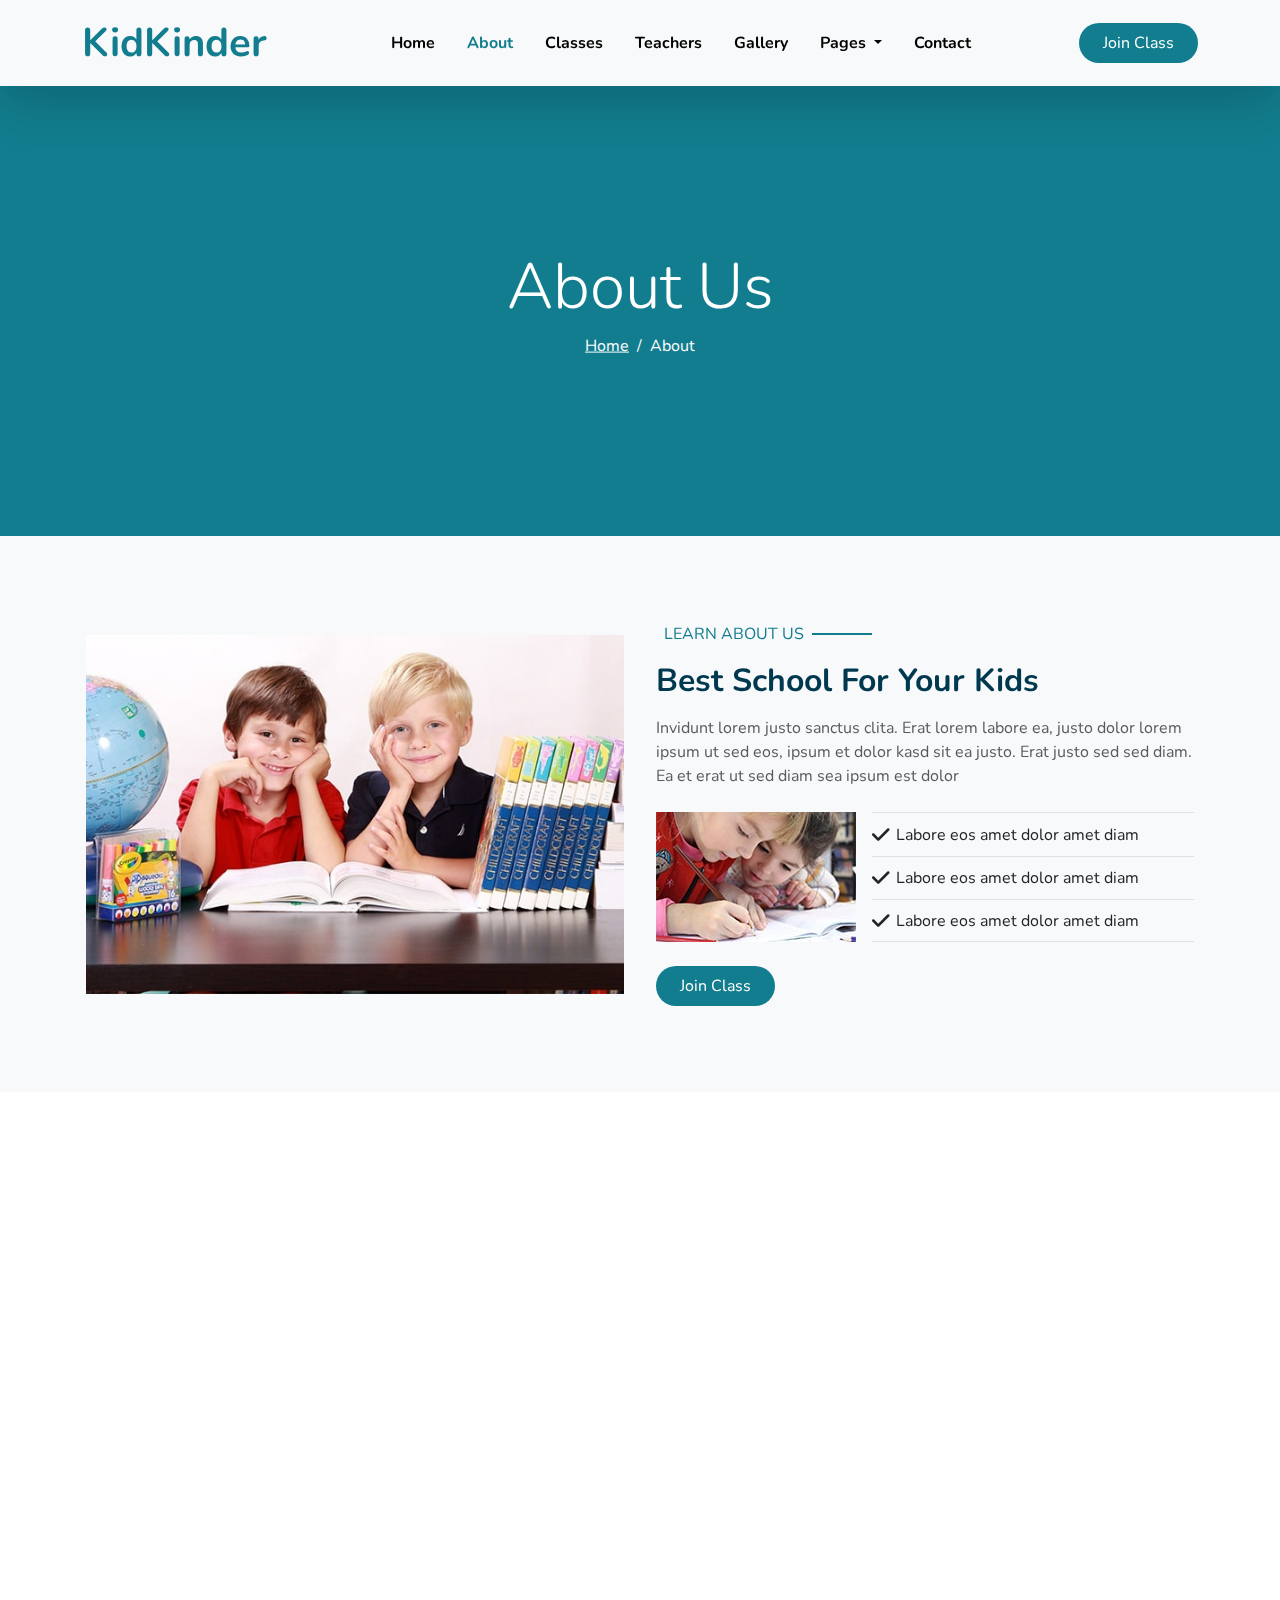
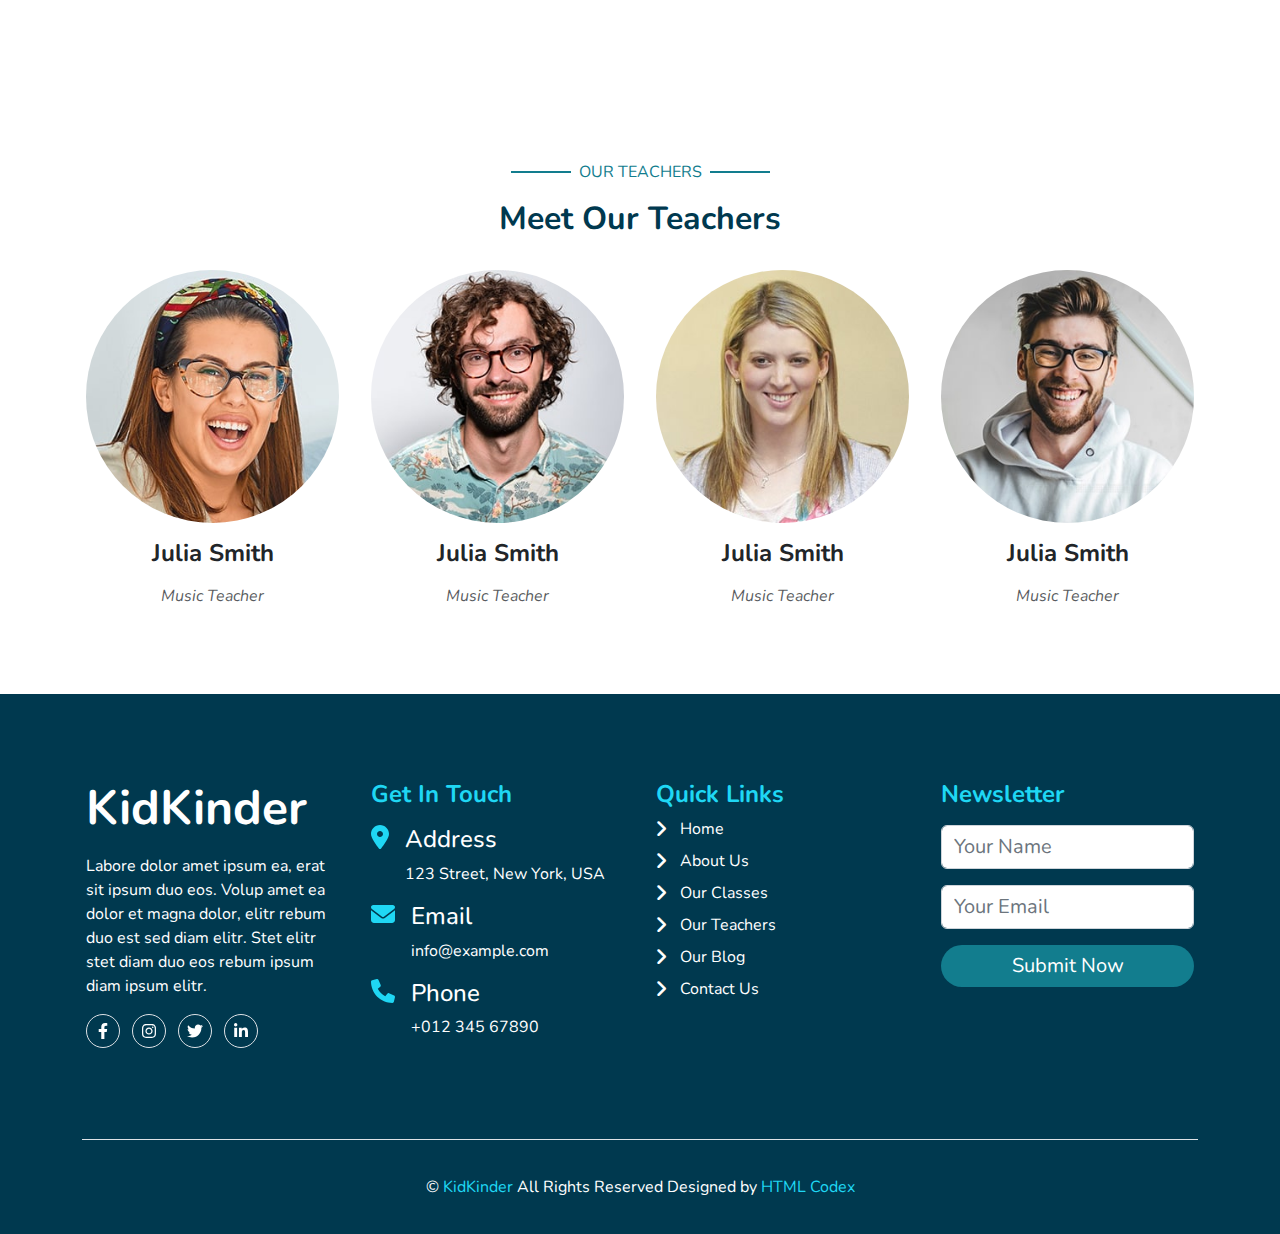
==== about.html @ 05a2fcfa "Initial commit" ====
<!DOCTYPE html>
<html lang="en">
  <head>
    <meta charset="UTF-8" />
    <meta http-equiv="X-UA-Compatible" content="IE=edge" />
    <meta name="viewport" content="width=device-width, initial-scale=1.0" />
    <meta name="description" content="kindergarten-website-template" />
    <link rel="shortcut icon" href="img/header.png" type="image/x-icon" />

    <!-- Google fonts -->
    <link rel="preconnect" href="https://fonts.googleapis.com" />
    <link rel="preconnect" href="https://fonts.gstatic.com" crossorigin />
    <link
      href="https://fonts.googleapis.com/css2?family=Nunito:ital,wght@0,200;0,300;0,400;0,500;0,600;0,700;1,200;1,300;1,400;1,500;1,600;1,700&display=swap"
      rel="stylesheet"
    />

    <!-- import css files -->
    <link rel="stylesheet" href="css/all.min.css" />
    <link rel="stylesheet" href="css/bootstrap.min.css" />
    <link rel="stylesheet" href="css/swiper-bundle.min.css" />
    <link rel="stylesheet" href="css/main.css" />
    <link href="https://unpkg.com/aos@2.3.1/dist/aos.css" rel="stylesheet" />
    <title>KidKinder - Kindergarten Website Template</title>
  </head>
  <body>
    <!-- Start navbar -->
    <nav class="navbar navbar-expand-lg bg-light shadow-lg sticky-top">
      <div class="container">
        <a class="navbar-brand fs-1 fw-bold" href="index.html">KidKinder</a>
        <button
          class="navbar-toggler shadow-none"
          type="button"
          data-bs-toggle="collapse"
          data-bs-target="#navbarSupportedContent"
          aria-controls="navbarSupportedContent"
          aria-expanded="false"
          aria-label="Toggle navigation"
        >
          <span class="navbar-toggler-icon"></span>
        </button>
        <div class="collapse navbar-collapse" id="navbarSupportedContent">
          <ul class="navbar-nav m-auto mb-2 mb-lg-0">
            <li class="nav-item">
              <a
                class="nav-link py-2 px-3 fw-bold text-black"
                aria-current="page"
                href="index.html"
                >Home</a
              >
            </li>
            <li class="nav-item">
              <a
                class="nav-link py-2 px-3 fw-bold text-black active"
                href="about.html"
                >About</a
              >
            </li>
            <li class="nav-item">
              <a
                class="nav-link py-2 px-3 fw-bold text-black"
                href="classes.html"
                >Classes</a
              >
            </li>
            <li class="nav-item">
              <a
                class="nav-link py-2 px-3 fw-bold text-black"
                href="teachers.html"
                >Teachers</a
              >
            </li>
            <li class="nav-item">
              <a
                class="nav-link py-2 px-3 fw-bold text-black"
                href="gallery.html"
                >Gallery</a
              >
            </li>
            <li class="nav-item dropdown">
              <a
                class="nav-link py-2 px-3 fw-bold text-black dropdown-toggle"
                href="#"
                id="navbarDropdown"
                role="button"
                data-bs-toggle="dropdown"
                aria-expanded="false"
              >
                Pages
              </a>
              <ul class="dropdown-menu" aria-labelledby="navbarDropdown">
                <li>
                  <a class="dropdown-item" href="plog_grid.html">Blog Grid</a>
                </li>
                <li>
                  <a class="dropdown-item" href="plog_details.html"
                    >Blog Detail</a
                  >
                </li>
              </ul>
            </li>
            <li class="nav-item">
              <a
                class="nav-link py-2 px-3 fw-bold text-black"
                href="contact.html"
                >Contact</a
              >
            </li>
          </ul>
          <a
            href="#"
            class="main-link mb-2 mb-lg-0 d-inline-block text-decoration-none text-white py-2 px-4 rounded-pill"
            >Join Class</a
          >
        </div>
      </div>
    </nav>
    <!-- End navbar -->

    <!-- Start Beradcrumb -->
    <nav aria-label="breadcrumb" class="breadcrumb-section position-relative">
      <div class="position-absolute top-50 start-50 translate-middle">
        <h2 class="text-center display-3 text-white">About Us</h2>
        <ol class="breadcrumb justify-content-center">
          <li class="breadcrumb-item">
            <a href="/" class="text-white">Home</a>
          </li>
          <li class="breadcrumb-item active text-white" aria-current="page">
            About
          </li>
        </ol>
      </div>
    </nav>
    <!-- End Beradcrumb -->

    <!-- Start About Us -->
    <div class="about-us bg-light">
      <div class="container">
        <div class="row row-cols-1 row-cols-lg-2">
          <div class="col p-3 d-flex align-items-center" data-aos="fade-right">
            <div class="item text-center">
              <img src="img/blog-2.jpg" class="img-fluid" alt="img" />
            </div>
          </div>

          <div class="col p-3" data-aos="fade-left">
            <div class="main-heading">
              <span class="text-uppercase position-relative d-inline-block px-2"
                >Learn About Us</span
              >
              <h2 class="fw-bold my-3">Best School For Your Kids</h2>
            </div>

            <div class="content">
              <p class="text-muted m-0 m-auto">
                Invidunt lorem justo sanctus clita. Erat lorem labore ea, justo
                dolor lorem ipsum ut sed eos, ipsum et dolor kasd sit ea justo.
                Erat justo sed sed diam. Ea et erat ut sed diam sea ipsum est
                dolor
              </p>
              <div class="d-flex my-4 gap-3 flex-column flex-md-row">
                <div class="flex-shrink-0">
                  <img src="img/about-2.jpg" alt="img" />
                </div>
                <div class="flex-grow-1">
                  <div
                    class="item py-2 pe-0 position-relative ps-4 d-flex align-items-center border-top justify-content-center justify-content-md-start"
                  >
                    Labore eos amet dolor amet diam
                  </div>
                  <div
                    class="item py-2 pe-0 position-relative ps-4 d-flex align-items-center border-top justify-content-center justify-content-md-start"
                  >
                    Labore eos amet dolor amet diam
                  </div>
                  <div
                    class="item py-2 pe-0 position-relative ps-4 d-flex align-items-center border-top justify-content-center justify-content-md-start"
                  >
                    Labore eos amet dolor amet diam
                  </div>
                </div>
              </div>
              <a
                href="#"
                class="main-link mb-2 mb-lg-0 d-inline-block text-decoration-none text-white py-2 px-4 rounded-pill"
                >Join Class</a
              >
            </div>
          </div>
        </div>
      </div>
    </div>
    <!-- End About Us -->

    <!-- Start Features -->
    <div class="features">
      <div class="container">
        <div class="row row-cols-1 row-cols-md-2 row-cols-lg-3">
          <div class="col p-3">
            <div
              class="item h-100 d-flex bg-light shadow p-4 rounded"
              data-aos="fade-down-right"
            >
              <div class="flex-shrink-0">
                <i class="fa-solid fa-address-card fa-2xl"></i>
              </div>
              <div class="flex-grow-1 ms-3">
                <h4>Play Ground</h4>
                <p class="lh-lg text-muted">
                  Kasd labore kasd et dolor est rebum dolor ut, clita dolor vero
                  lorem amet elitr vero...
                </p>
              </div>
            </div>
          </div>
          <div class="col p-3">
            <div
              class="item h-100 d-flex bg-light shadow p-4 rounded"
              data-aos="fade-down"
            >
              <div class="flex-shrink-0">
                <i class="fa-regular fa-calendar-check fa-2xl"></i>
              </div>
              <div class="flex-grow-1 ms-3">
                <h4>Music and Dance</h4>
                <p class="lh-lg text-muted">
                  Kasd labore kasd et dolor est rebum dolor ut, clita dolor vero
                  lorem amet elitr vero...
                </p>
              </div>
            </div>
          </div>
          <div class="col p-3">
            <div
              class="item h-100 d-flex bg-light shadow p-4 rounded"
              data-aos="fade-down-left"
            >
              <div class="flex-shrink-0">
                <i class="fa-brands fa-buffer fa-2xl"></i>
              </div>
              <div class="flex-grow-1 ms-3">
                <h4>Arts and Crafts</h4>
                <p class="lh-lg text-muted">
                  Kasd labore kasd et dolor est rebum dolor ut, clita dolor vero
                  lorem amet elitr vero...
                </p>
              </div>
            </div>
          </div>
          <div class="col p-3">
            <div
              class="item h-100 d-flex bg-light shadow p-4 rounded"
              data-aos="fade-up-right"
            >
              <div class="flex-shrink-0">
                <i class="fa-solid fa-austral-sign fa-2xl"></i>
              </div>
              <div class="flex-grow-1 ms-3">
                <h4>Safe Transportation</h4>
                <p class="lh-lg text-muted">
                  Kasd labore kasd et dolor est rebum dolor ut, clita dolor vero
                  lorem amet elitr vero...
                </p>
              </div>
            </div>
          </div>
          <div class="col p-3">
            <div
              class="item h-100 d-flex bg-light shadow p-4 rounded"
              data-aos="fade-up"
            >
              <div class="flex-shrink-0">
                <i class="fa-brands fa-apple fa-2xl"></i>
              </div>
              <div class="flex-grow-1 ms-3">
                <h4>Healthy food</h4>
                <p class="lh-lg text-muted">
                  Kasd labore kasd et dolor est rebum dolor ut, clita dolor vero
                  lorem amet elitr vero...
                </p>
              </div>
            </div>
          </div>
          <div class="col p-3">
            <div
              class="item h-100 d-flex bg-light shadow p-4 rounded"
              data-aos="fade-up-left"
            >
              <div class="flex-shrink-0">
                <i class="fa-brands fa-app-store-ios fa-2xl"></i>
              </div>
              <div class="flex-grow-1 ms-3">
                <h4>Educational Tour</h4>
                <p class="lh-lg text-muted">
                  Kasd labore kasd et dolor est rebum dolor ut, clita dolor vero
                  lorem amet elitr vero...
                </p>
              </div>
            </div>
          </div>
        </div>
      </div>
    </div>
    <!-- End Features -->

    <!-- Start Our teachres -->
    <div class="our-teachers">
      <div class="container">
        <div class="main-heading text-center">
          <span class="text-uppercase position-relative d-inline-block px-2"
            >Our Teachers</span
          >
          <h2 class="fw-bold my-3">Meet Our Teachers</h2>
        </div>
        <div class="row row-cols-1 row-cols-sm-2 row-cols-lg-4">
          <div class="col p-3">
            <div class="item text-center">
              <div class="image position-relative">
                <img
                  src="img/team-1.jpg"
                  class="img-fluid w-100 rounded-circle"
                  alt="img"
                />
                <div
                  class="overlay position-absolute top-0 start-0 w-100 h-100 rounded-circle d-flex justify-content-center align-items-center"
                >
                  <div>
                    <i
                      class="fa-brands fa-facebook-f text-white border p-2 m-1 rounded-circle"
                    ></i>
                    <i
                      class="fa-brands fa-linkedin-in text-white border p-2 m-1 rounded-circle"
                    ></i>
                    <i
                      class="fa-brands fa-twitter text-white border p-2 m-1 rounded-circle"
                    ></i>
                  </div>
                </div>
              </div>
              <div class="fw-bold my-3 h4">Julia Smith</div>
              <div class="fst-italic text-muted">Music Teacher</div>
            </div>
          </div>
          <div class="col p-3">
            <div class="item text-center">
              <div class="image position-relative">
                <img
                  src="img/team-2.jpg"
                  class="img-fluid w-100 rounded-circle"
                  alt="img"
                />
                <div
                  class="overlay position-absolute top-0 start-0 w-100 h-100 rounded-circle d-flex justify-content-center align-items-center"
                >
                  <div>
                    <i
                      class="fa-brands fa-facebook-f text-white border p-2 m-1 rounded-circle"
                    ></i>
                    <i
                      class="fa-brands fa-linkedin-in text-white border p-2 m-1 rounded-circle"
                    ></i>
                    <i
                      class="fa-brands fa-twitter text-white border p-2 m-1 rounded-circle"
                    ></i>
                  </div>
                </div>
              </div>
              <div class="fw-bold my-3 h4">Julia Smith</div>
              <div class="fst-italic text-muted">Music Teacher</div>
            </div>
          </div>
          <div class="col p-3">
            <div class="item text-center">
              <div class="image position-relative">
                <img
                  src="img/team-3.jpg"
                  class="img-fluid w-100 rounded-circle"
                  alt="img"
                />
                <div
                  class="overlay position-absolute top-0 start-0 w-100 h-100 rounded-circle d-flex justify-content-center align-items-center"
                >
                  <div>
                    <i
                      class="fa-brands fa-facebook-f text-white border p-2 m-1 rounded-circle"
                    ></i>
                    <i
                      class="fa-brands fa-linkedin-in text-white border p-2 m-1 rounded-circle"
                    ></i>
                    <i
                      class="fa-brands fa-twitter text-white border p-2 m-1 rounded-circle"
                    ></i>
                  </div>
                </div>
              </div>
              <div class="fw-bold my-3 h4">Julia Smith</div>
              <div class="fst-italic text-muted">Music Teacher</div>
            </div>
          </div>
          <div class="col p-3">
            <div class="item text-center">
              <div class="image position-relative">
                <img
                  src="img/team-4.jpg"
                  class="img-fluid w-100 rounded-circle"
                  alt="img"
                />
                <div
                  class="overlay position-absolute top-0 start-0 w-100 h-100 rounded-circle d-flex justify-content-center align-items-center"
                >
                  <div>
                    <i
                      class="fa-brands fa-facebook-f text-white border p-2 m-1 rounded-circle"
                    ></i>
                    <i
                      class="fa-brands fa-linkedin-in text-white border p-2 m-1 rounded-circle"
                    ></i>
                    <i
                      class="fa-brands fa-twitter text-white border p-2 m-1 rounded-circle"
                    ></i>
                  </div>
                </div>
              </div>
              <div class="fw-bold my-3 h4">Julia Smith</div>
              <div class="fst-italic text-muted">Music Teacher</div>
            </div>
          </div>
        </div>
      </div>
    </div>
    <!-- End Our teachres -->

    <!-- Start Footer -->
    <footer>
      <div class="container text-white">
        <div class="row row-cols-1 row-cols-md-2 row-cols-lg-4">
          <div class="col p-3">
            <div class="box">
              <a
                class="display-5 fw-bold text-decoration-none text-white"
                href="#"
                >KidKinder</a
              >
              <p class="my-3">
                Labore dolor amet ipsum ea, erat sit ipsum duo eos. Volup amet
                ea dolor et magna dolor, elitr rebum duo est sed diam elitr.
                Stet elitr stet diam duo eos rebum ipsum diam ipsum elitr.
              </p>
              <ul class="list-unstyled mb-0">
                <li class="list-inline-item">
                  <a href="#"
                    ><i
                      class="fa-brands fa-facebook-f text-white border rounded-circle p-2"
                    ></i
                  ></a>
                </li>
                <li class="list-inline-item">
                  <a href="#">
                    <i
                      class="fa-brands fa-instagram text-white border rounded-circle p-2"
                    ></i>
                  </a>
                </li>
                <li class="list-inline-item">
                  <a href="#">
                    <i
                      class="fa-brands fa-twitter text-white border rounded-circle p-2"
                    ></i>
                  </a>
                </li>
                <li class="list-inline-item">
                  <a href="#">
                    <i
                      class="fa-brands fa-linkedin-in text-white border rounded-circle p-2"
                    ></i>
                  </a>
                </li>
              </ul>
            </div>
          </div>
          <div class="col p-3">
            <div class="box">
              <div class="title fw-bold h4">Get In Touch</div>
              <div class="address d-flex mt-3">
                <div class="flex-shrink-0">
                  <i class="icon fa-solid fa-location-dot fa-xl"></i>
                </div>
                <div class="flex-grow-1 ms-3">
                  <div class="h4">Address</div>
                  <div>123 Street, New York, USA</div>
                </div>
              </div>
              <div class="email d-flex mt-3">
                <div class="flex-shrink-0">
                  <i class="icon fa-solid fa-envelope fa-xl"></i>
                </div>
                <div class="flex-grow-1 ms-3">
                  <div class="h4">Email</div>
                  <div>info@example.com</div>
                </div>
              </div>
              <div class="phone d-flex mt-3">
                <div class="flex-shrink-0">
                  <i class="icon fa-solid fa-phone fa-xl"></i>
                </div>
                <div class="flex-grow-1 ms-3">
                  <div class="h4">Phone</div>
                  <div>+012 345 67890</div>
                </div>
              </div>
            </div>
          </div>
          <div class="col p-3">
            <div class="box">
              <div class="title fw-bold h4">Quick Links</div>
              <div class="links">
                <a
                  href="index.html"
                  class="d-block text-decoration-none text-white mt-2 ps-4 position-relative"
                  >Home</a
                >
                <a
                  href="about.html"
                  class="d-block text-decoration-none text-white mt-2 ps-4 position-relative"
                  >About Us</a
                >
                <a
                  href="classes.html"
                  class="d-block text-decoration-none text-white mt-2 ps-4 position-relative"
                  >Our Classes</a
                >
                <a
                  href="teachers.html"
                  class="d-block text-decoration-none text-white mt-2 ps-4 position-relative"
                  >Our Teachers</a
                >
                <a
                  href="plog_grid.html"
                  class="d-block text-decoration-none text-white mt-2 ps-4 position-relative"
                  >Our Blog</a
                >
                <a
                  href="contact.html"
                  class="d-block text-decoration-none text-white mt-2 ps-4 position-relative"
                  >Contact Us</a
                >
              </div>
            </div>
          </div>
          <div class="col p-3">
            <div class="box">
              <div class="title fw-bold h4">Newsletter</div>
              <form action="">
                <input
                  type="text"
                  placeholder="Your Name"
                  class="form-control shadow-none fs-5 my-3"
                />
                <input
                  type="email"
                  placeholder="Your Email"
                  class="form-control shadow-none fs-5 my-3"
                />
                <input
                  type="submit"
                  value="Submit Now"
                  class="form-control shadow-none fs-5 my-3 rounded-pill border-0 text-white"
                />
              </form>
            </div>
          </div>
        </div>
        <div class="copy-right text-center border-top">
          &copy;
          <a href="#" class="text-decoration-none">
            <span>KidKinder</span>
          </a>
          All Rights Reserved Designed by
          <span> HTML Codex</span>
        </div>
      </div>
    </footer>
    <!-- End Footer -->

    <!-- import js files -->
    <script src="js/all.min.js"></script>
    <script src="js/bootstrap.bundle.min.js"></script>
    <script src="js/swiper-bundle.min.js"></script>
    <script src="https://unpkg.com/aos@2.3.1/dist/aos.js"></script>
    <script src="js/main.js"></script>
  </body>
</html>
---- css/main.css ----
.main-link{background-color:#127d8e;-webkit-transition:.5s;transition:.5s}.main-link:hover{background-color:#0097ae}.second-link{background-color:#00394f;-webkit-transition:.5s;transition:.5s}.second-link:hover{background-color:#001d29}.separator{padding-bottom:70px}.main-heading span{color:#127d8e}.main-heading span::after,.main-heading span::before{content:"";position:absolute;top:50%;width:60px;height:2px;background-color:#127d8e;-webkit-transform:translateY(-50%);transform:translateY(-50%)}.main-heading span::after{left:100%}.main-heading span::before{right:100%}.main-heading h2{color:#00394f}.modal .modal-body img{width:100%}.modal.fade .modal-dialog{-webkit-transform:scale(0);transform:scale(0)}.modal.show .modal-dialog{-webkit-transform:none;transform:none}body{font-family:"Nunito", sans-serif;overflow-x:hidden}@-webkit-keyframes show_item{0%{-webkit-transform:scale(0);transform:scale(0)}100%{-webkit-transform:none;transform:none}}@keyframes show_item{0%{-webkit-transform:scale(0);transform:scale(0)}100%{-webkit-transform:none;transform:none}}.navbar .navbar-brand{color:#127d8e}.navbar .collapse .navbar-nav .nav-link:hover,.navbar .collapse .navbar-nav .nav-link.active{color:#127d8e !important}.landing{padding-top:70px;padding-bottom:70px;background-color:#127d8e}.features{padding-top:70px;padding-bottom:70px}.features .item{cursor:pointer;-webkit-transition:.5s;transition:.5s}.features .item svg{color:#127d8e}.about-us{padding-top:70px;padding-bottom:70px}.about-us .main-heading span::before{display:none}.about-us .content .item{height:calc(100% / 3)}.about-us .content .item:last-of-type{border-bottom:1px solid #dee2e6}.about-us .content .item::before{font:var(--fa-font-solid);content:"";position:absolute;top:50%;left:0;-webkit-transform:translateY(-50%);transform:translateY(-50%);font-size:20px}.popular-classes{padding-top:70px;padding-bottom:70px}.popular-classes .class h2{color:#00394f}.popular-classes .class .list{width:80%;margin:auto}.popular-classes .class .list .item span{-ms-flex-preferred-size:50%;flex-basis:50%}.book-seat{padding-top:70px;padding-bottom:70px}.book-seat .heading span{color:#127d8e}.book-seat .heading span::after{content:"";position:absolute;top:50%;left:100%;width:60px;height:2px;margin-left:10px;background-color:#127d8e;-webkit-transform:translateY(-50%);transform:translateY(-50%)}.book-seat .heading h2{color:#00394f}.book-seat .content li::before{font:var(--fa-font-solid);content:"";position:absolute;top:50%;left:0;-webkit-transform:translateY(-50%);transform:translateY(-50%);font-size:20px;color:green}.book-seat form{background-color:#127d8e}.book-seat form h2{background-color:#00394f}.our-teachers{padding-top:70px;padding-bottom:70px}.our-teachers .item .image .overlay{opacity:0;-webkit-transition:.5s;transition:.5s;background:rgba(18,125,142,0.6)}.our-teachers .item .image .overlay svg{width:20px;height:20px;cursor:pointer;-webkit-transition:.5s;transition:.5s}.our-teachers .item .image .overlay svg:hover{background-color:#fff;color:#000 !important}.our-teachers .item:hover .overlay{opacity:1}.testimonial .swiper .swiper-slide p{text-indent:2rem}.testimonial .swiper .swiper-slide p::before{font:var(--fa-font-solid);content:"";position:absolute;top:50%;left:0;-webkit-transform:translateY(-50%);transform:translateY(-50%);font-size:20px;top:2rem;left:-10px;font-size:2rem;color:#127d8e}.testimonial .swiper .swiper-slide img{width:70px}.testimonial .swiper .swiper-slide .name{color:#00394f}.testimonial .swiper .swiper-pagination .swiper-pagination-bullet{width:20px;height:20px;text-align:center;line-height:20px;font-size:12px;color:#000;opacity:1;background:rgba(0,0,0,0.2)}.testimonial .swiper .swiper-pagination .swiper-pagination-bullet-active{color:#fff;background:#007aff}.articles{padding-top:70px;padding-bottom:70px}.articles .pagination .page-item.active a{background-color:#127d8e;border-color:#127d8e}footer{background-color:#00394f}footer .row{padding-top:70px;padding-bottom:70px}footer ul li svg{width:1rem !important;height:1rem !important;-webkit-transition:.5s;transition:.5s}footer ul li svg:hover{background-color:#1fd7f4}footer .title{color:#1fd7f4}footer .icon{color:#1fd7f4}footer .links a{-webkit-transition:.5s;transition:.5s}footer .links a:hover{color:#1fd7f4 !important;margin-left:10px}footer .links a::after{font:var(--fa-font-solid);content:"";position:absolute;top:50%;left:0;-webkit-transform:translateY(-50%);transform:translateY(-50%);font-size:20px}footer form input[type="submit"]{background-color:#127d8e;-webkit-transition:.5s;transition:.5s}footer form input[type="submit"]:hover{background-color:#1fd7f4}footer .copy-right{padding-top:35px;padding-bottom:35px}footer .copy-right span{color:#1fd7f4}.gallery{padding-top:70px;padding-bottom:70px}.gallery .btn-group .btn{border-color:#127d8e;color:#127d8e}.gallery .btn-group .btn:hover{background-color:#127d8e;color:#fff}.gallery .btn-group input:checked+.btn{background-color:#127d8e;color:#fff}.gallery .item .overlay{width:70%;height:70%;background-color:#127d8e;cursor:pointer;opacity:0;-webkit-transition:.5s;transition:.5s}.gallery .item:hover .overlay{opacity:0.8}.gallery .item.hide{display:none}.gallery .item.show{display:block;-webkit-animation:show_item 1s;animation:show_item 1s}.contact-us{padding-top:70px;padding-bottom:70px}.contact-us textarea{height:200px}.contact-us svg{background-color:#127d8e;width:20px;height:20px}.breadcrumb-section{background-color:#127d8e;height:50vh}.breadcrumb-section .breadcrumb-item::before{color:#fff}

/*# sourceMappingURL=main.css.map */
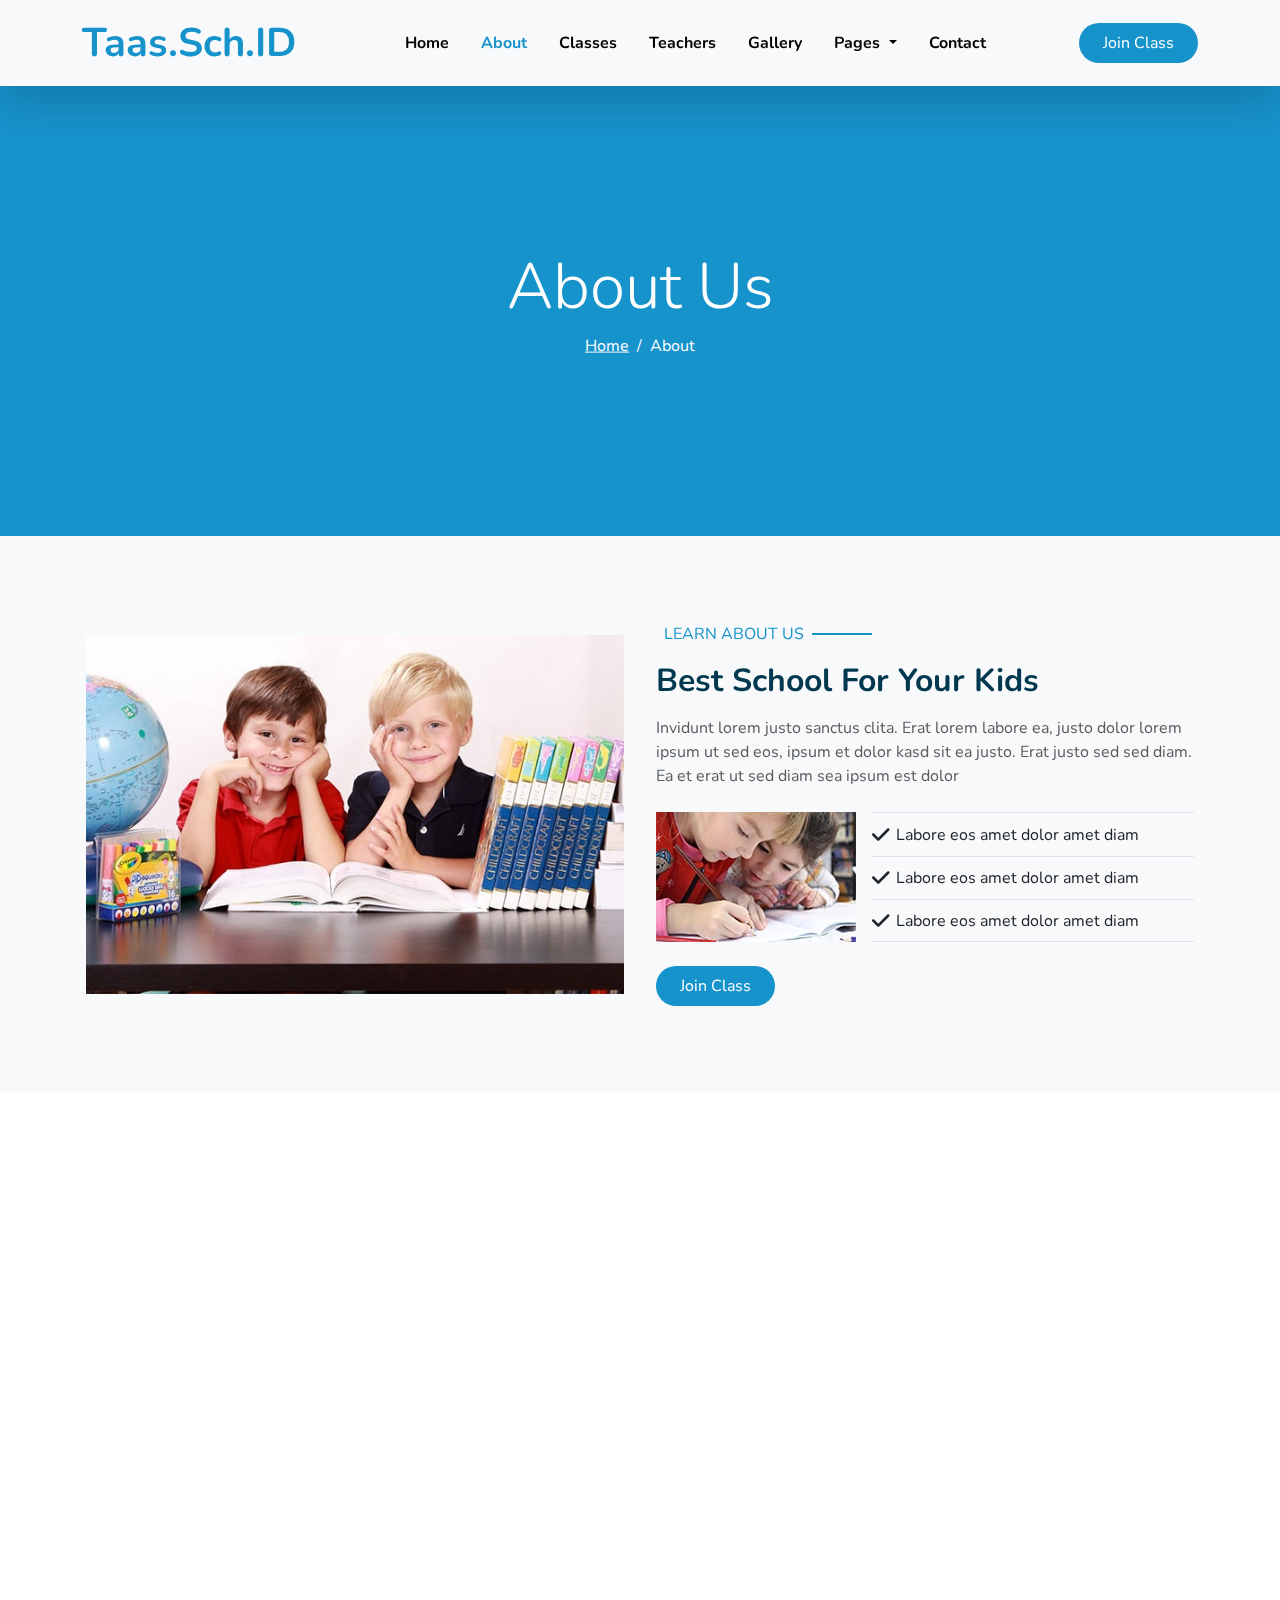
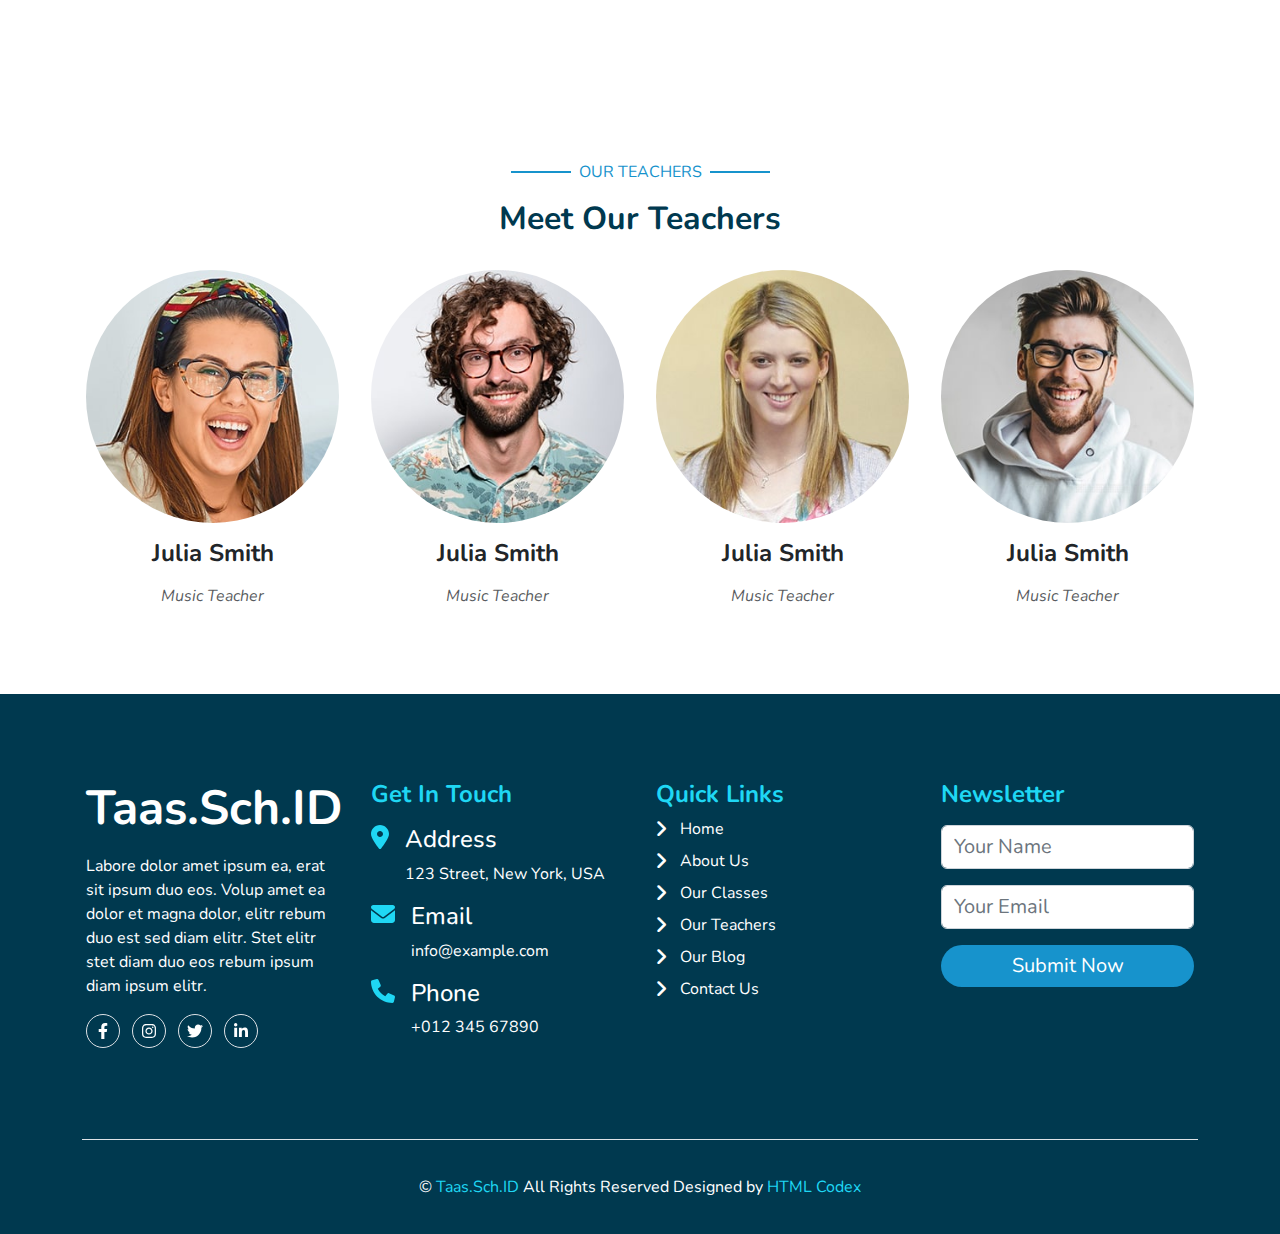
==== commit b21c1fbf: "git push kidkinder" ====
--- a/about.html
+++ b/about.html
@@ -21,13 +21,13 @@
     <link rel="stylesheet" href="css/swiper-bundle.min.css" />
     <link rel="stylesheet" href="css/main.css" />
     <link href="https://unpkg.com/aos@2.3.1/dist/aos.css" rel="stylesheet" />
-    <title>KidKinder - Kindergarten Website Template</title>
+    <title>Taas.Sch.ID - Kindergarten Website Template</title>
   </head>
   <body>
     <!-- Start navbar -->
     <nav class="navbar navbar-expand-lg bg-light shadow-lg sticky-top">
       <div class="container">
-        <a class="navbar-brand fs-1 fw-bold" href="index.html">KidKinder</a>
+        <a class="navbar-brand fs-1 fw-bold" href="index.html">Taas.Sch.ID</a>
         <button
           class="navbar-toggler shadow-none"
           type="button"
@@ -439,7 +439,7 @@
               <a
                 class="display-5 fw-bold text-decoration-none text-white"
                 href="#"
-                >KidKinder</a
+                >Taas.Sch.ID</a
               >
               <p class="my-3">
                 Labore dolor amet ipsum ea, erat sit ipsum duo eos. Volup amet
@@ -573,7 +573,7 @@
         <div class="copy-right text-center border-top">
           &copy;
           <a href="#" class="text-decoration-none">
-            <span>KidKinder</span>
+            <span>Taas.Sch.ID</span>
           </a>
           All Rights Reserved Designed by
           <span> HTML Codex</span>
--- a/css/main.css
+++ b/css/main.css
@@ -1,3 +1,3 @@
-.main-link{background-color:#127d8e;-webkit-transition:.5s;transition:.5s}.main-link:hover{background-color:#0097ae}.second-link{background-color:#00394f;-webkit-transition:.5s;transition:.5s}.second-link:hover{background-color:#001d29}.separator{padding-bottom:70px}.main-heading span{color:#127d8e}.main-heading span::after,.main-heading span::before{content:"";position:absolute;top:50%;width:60px;height:2px;background-color:#127d8e;-webkit-transform:translateY(-50%);transform:translateY(-50%)}.main-heading span::after{left:100%}.main-heading span::before{right:100%}.main-heading h2{color:#00394f}.modal .modal-body img{width:100%}.modal.fade .modal-dialog{-webkit-transform:scale(0);transform:scale(0)}.modal.show .modal-dialog{-webkit-transform:none;transform:none}body{font-family:"Nunito", sans-serif;overflow-x:hidden}@-webkit-keyframes show_item{0%{-webkit-transform:scale(0);transform:scale(0)}100%{-webkit-transform:none;transform:none}}@keyframes show_item{0%{-webkit-transform:scale(0);transform:scale(0)}100%{-webkit-transform:none;transform:none}}.navbar .navbar-brand{color:#127d8e}.navbar .collapse .navbar-nav .nav-link:hover,.navbar .collapse .navbar-nav .nav-link.active{color:#127d8e !important}.landing{padding-top:70px;padding-bottom:70px;background-color:#127d8e}.features{padding-top:70px;padding-bottom:70px}.features .item{cursor:pointer;-webkit-transition:.5s;transition:.5s}.features .item svg{color:#127d8e}.about-us{padding-top:70px;padding-bottom:70px}.about-us .main-heading span::before{display:none}.about-us .content .item{height:calc(100% / 3)}.about-us .content .item:last-of-type{border-bottom:1px solid #dee2e6}.about-us .content .item::before{font:var(--fa-font-solid);content:"";position:absolute;top:50%;left:0;-webkit-transform:translateY(-50%);transform:translateY(-50%);font-size:20px}.popular-classes{padding-top:70px;padding-bottom:70px}.popular-classes .class h2{color:#00394f}.popular-classes .class .list{width:80%;margin:auto}.popular-classes .class .list .item span{-ms-flex-preferred-size:50%;flex-basis:50%}.book-seat{padding-top:70px;padding-bottom:70px}.book-seat .heading span{color:#127d8e}.book-seat .heading span::after{content:"";position:absolute;top:50%;left:100%;width:60px;height:2px;margin-left:10px;background-color:#127d8e;-webkit-transform:translateY(-50%);transform:translateY(-50%)}.book-seat .heading h2{color:#00394f}.book-seat .content li::before{font:var(--fa-font-solid);content:"";position:absolute;top:50%;left:0;-webkit-transform:translateY(-50%);transform:translateY(-50%);font-size:20px;color:green}.book-seat form{background-color:#127d8e}.book-seat form h2{background-color:#00394f}.our-teachers{padding-top:70px;padding-bottom:70px}.our-teachers .item .image .overlay{opacity:0;-webkit-transition:.5s;transition:.5s;background:rgba(18,125,142,0.6)}.our-teachers .item .image .overlay svg{width:20px;height:20px;cursor:pointer;-webkit-transition:.5s;transition:.5s}.our-teachers .item .image .overlay svg:hover{background-color:#fff;color:#000 !important}.our-teachers .item:hover .overlay{opacity:1}.testimonial .swiper .swiper-slide p{text-indent:2rem}.testimonial .swiper .swiper-slide p::before{font:var(--fa-font-solid);content:"";position:absolute;top:50%;left:0;-webkit-transform:translateY(-50%);transform:translateY(-50%);font-size:20px;top:2rem;left:-10px;font-size:2rem;color:#127d8e}.testimonial .swiper .swiper-slide img{width:70px}.testimonial .swiper .swiper-slide .name{color:#00394f}.testimonial .swiper .swiper-pagination .swiper-pagination-bullet{width:20px;height:20px;text-align:center;line-height:20px;font-size:12px;color:#000;opacity:1;background:rgba(0,0,0,0.2)}.testimonial .swiper .swiper-pagination .swiper-pagination-bullet-active{color:#fff;background:#007aff}.articles{padding-top:70px;padding-bottom:70px}.articles .pagination .page-item.active a{background-color:#127d8e;border-color:#127d8e}footer{background-color:#00394f}footer .row{padding-top:70px;padding-bottom:70px}footer ul li svg{width:1rem !important;height:1rem !important;-webkit-transition:.5s;transition:.5s}footer ul li svg:hover{background-color:#1fd7f4}footer .title{color:#1fd7f4}footer .icon{color:#1fd7f4}footer .links a{-webkit-transition:.5s;transition:.5s}footer .links a:hover{color:#1fd7f4 !important;margin-left:10px}footer .links a::after{font:var(--fa-font-solid);content:"";position:absolute;top:50%;left:0;-webkit-transform:translateY(-50%);transform:translateY(-50%);font-size:20px}footer form input[type="submit"]{background-color:#127d8e;-webkit-transition:.5s;transition:.5s}footer form input[type="submit"]:hover{background-color:#1fd7f4}footer .copy-right{padding-top:35px;padding-bottom:35px}footer .copy-right span{color:#1fd7f4}.gallery{padding-top:70px;padding-bottom:70px}.gallery .btn-group .btn{border-color:#127d8e;color:#127d8e}.gallery .btn-group .btn:hover{background-color:#127d8e;color:#fff}.gallery .btn-group input:checked+.btn{background-color:#127d8e;color:#fff}.gallery .item .overlay{width:70%;height:70%;background-color:#127d8e;cursor:pointer;opacity:0;-webkit-transition:.5s;transition:.5s}.gallery .item:hover .overlay{opacity:0.8}.gallery .item.hide{display:none}.gallery .item.show{display:block;-webkit-animation:show_item 1s;animation:show_item 1s}.contact-us{padding-top:70px;padding-bottom:70px}.contact-us textarea{height:200px}.contact-us svg{background-color:#127d8e;width:20px;height:20px}.breadcrumb-section{background-color:#127d8e;height:50vh}.breadcrumb-section .breadcrumb-item::before{color:#fff}
+.main-link{background-color:#1793cc;-webkit-transition:.5s;transition:.5s}.main-link:hover{background-color:#0097ae}.second-link{background-color:#00394f;-webkit-transition:.5s;transition:.5s}.second-link:hover{background-color:#001d29}.separator{padding-bottom:70px}.main-heading span{color:#1793cc}.main-heading span::after,.main-heading span::before{content:"";position:absolute;top:50%;width:60px;height:2px;background-color:#1793cc;-webkit-transform:translateY(-50%);transform:translateY(-50%)}.main-heading span::after{left:100%}.main-heading span::before{right:100%}.main-heading h2{color:#00394f}.modal .modal-body img{width:100%}.modal.fade .modal-dialog{-webkit-transform:scale(0);transform:scale(0)}.modal.show .modal-dialog{-webkit-transform:none;transform:none}body{font-family:"Nunito", sans-serif;overflow-x:hidden}@-webkit-keyframes show_item{0%{-webkit-transform:scale(0);transform:scale(0)}100%{-webkit-transform:none;transform:none}}@keyframes show_item{0%{-webkit-transform:scale(0);transform:scale(0)}100%{-webkit-transform:none;transform:none}}.navbar .navbar-brand{color:#1793cc}.navbar .collapse .navbar-nav .nav-link:hover,.navbar .collapse .navbar-nav .nav-link.active{color:#1793cc !important}.landing{padding-top:70px;padding-bottom:70px;background-color:#1793cc}.features{padding-top:70px;padding-bottom:70px}.features .item{cursor:pointer;-webkit-transition:.5s;transition:.5s}.features .item svg{color:#1793cc}.about-us{padding-top:70px;padding-bottom:70px}.about-us .main-heading span::before{display:none}.about-us .content .item{height:calc(100% / 3)}.about-us .content .item:last-of-type{border-bottom:1px solid #dee2e6}.about-us .content .item::before{font:var(--fa-font-solid);content:"";position:absolute;top:50%;left:0;-webkit-transform:translateY(-50%);transform:translateY(-50%);font-size:20px}.popular-classes{padding-top:70px;padding-bottom:70px}.popular-classes .class h2{color:#00394f}.popular-classes .class .list{width:80%;margin:auto}.popular-classes .class .list .item span{-ms-flex-preferred-size:50%;flex-basis:50%}.book-seat{padding-top:70px;padding-bottom:70px}.book-seat .heading span{color:#1793cc}.book-seat .heading span::after{content:"";position:absolute;top:50%;left:100%;width:60px;height:2px;margin-left:10px;background-color:#1793cc;-webkit-transform:translateY(-50%);transform:translateY(-50%)}.book-seat .heading h2{color:#00394f}.book-seat .content li::before{font:var(--fa-font-solid);content:"";position:absolute;top:50%;left:0;-webkit-transform:translateY(-50%);transform:translateY(-50%);font-size:20px;color:green}.book-seat form{background-color:#1793cc}.book-seat form h2{background-color:#00394f}.our-teachers{padding-top:70px;padding-bottom:70px}.our-teachers .item .image .overlay{opacity:0;-webkit-transition:.5s;transition:.5s;background:rgba(18,125,142,0.6)}.our-teachers .item .image .overlay svg{width:20px;height:20px;cursor:pointer;-webkit-transition:.5s;transition:.5s}.our-teachers .item .image .overlay svg:hover{background-color:#fff;color:#000 !important}.our-teachers .item:hover .overlay{opacity:1}.testimonial .swiper .swiper-slide p{text-indent:2rem}.testimonial .swiper .swiper-slide p::before{font:var(--fa-font-solid);content:"";position:absolute;top:50%;left:0;-webkit-transform:translateY(-50%);transform:translateY(-50%);font-size:20px;top:2rem;left:-10px;font-size:2rem;color:#1793cc}.testimonial .swiper .swiper-slide img{width:70px}.testimonial .swiper .swiper-slide .name{color:#00394f}.testimonial .swiper .swiper-pagination .swiper-pagination-bullet{width:20px;height:20px;text-align:center;line-height:20px;font-size:12px;color:#000;opacity:1;background:rgba(0,0,0,0.2)}.testimonial .swiper .swiper-pagination .swiper-pagination-bullet-active{color:#fff;background:#007aff}.articles{padding-top:70px;padding-bottom:70px}.articles .pagination .page-item.active a{background-color:#1793cc;border-color:#1793cc}footer{background-color:#00394f}footer .row{padding-top:70px;padding-bottom:70px}footer ul li svg{width:1rem !important;height:1rem !important;-webkit-transition:.5s;transition:.5s}footer ul li svg:hover{background-color:#1fd7f4}footer .title{color:#1fd7f4}footer .icon{color:#1fd7f4}footer .links a{-webkit-transition:.5s;transition:.5s}footer .links a:hover{color:#1fd7f4 !important;margin-left:10px}footer .links a::after{font:var(--fa-font-solid);content:"";position:absolute;top:50%;left:0;-webkit-transform:translateY(-50%);transform:translateY(-50%);font-size:20px}footer form input[type="submit"]{background-color:#1793cc;-webkit-transition:.5s;transition:.5s}footer form input[type="submit"]:hover{background-color:#1fd7f4}footer .copy-right{padding-top:35px;padding-bottom:35px}footer .copy-right span{color:#1fd7f4}.gallery{padding-top:70px;padding-bottom:70px}.gallery .btn-group .btn{border-color:#1793cc;color:#1793cc}.gallery .btn-group .btn:hover{background-color:#1793cc;color:#fff}.gallery .btn-group input:checked+.btn{background-color:#1793cc;color:#fff}.gallery .item .overlay{width:70%;height:70%;background-color:#1793cc;cursor:pointer;opacity:0;-webkit-transition:.5s;transition:.5s}.gallery .item:hover .overlay{opacity:0.8}.gallery .item.hide{display:none}.gallery .item.show{display:block;-webkit-animation:show_item 1s;animation:show_item 1s}.contact-us{padding-top:70px;padding-bottom:70px}.contact-us textarea{height:200px}.contact-us svg{background-color:#1793cc;width:20px;height:20px}.breadcrumb-section{background-color:#1793cc;height:50vh}.breadcrumb-section .breadcrumb-item::before{color:#fff}
 
 /*# sourceMappingURL=main.css.map */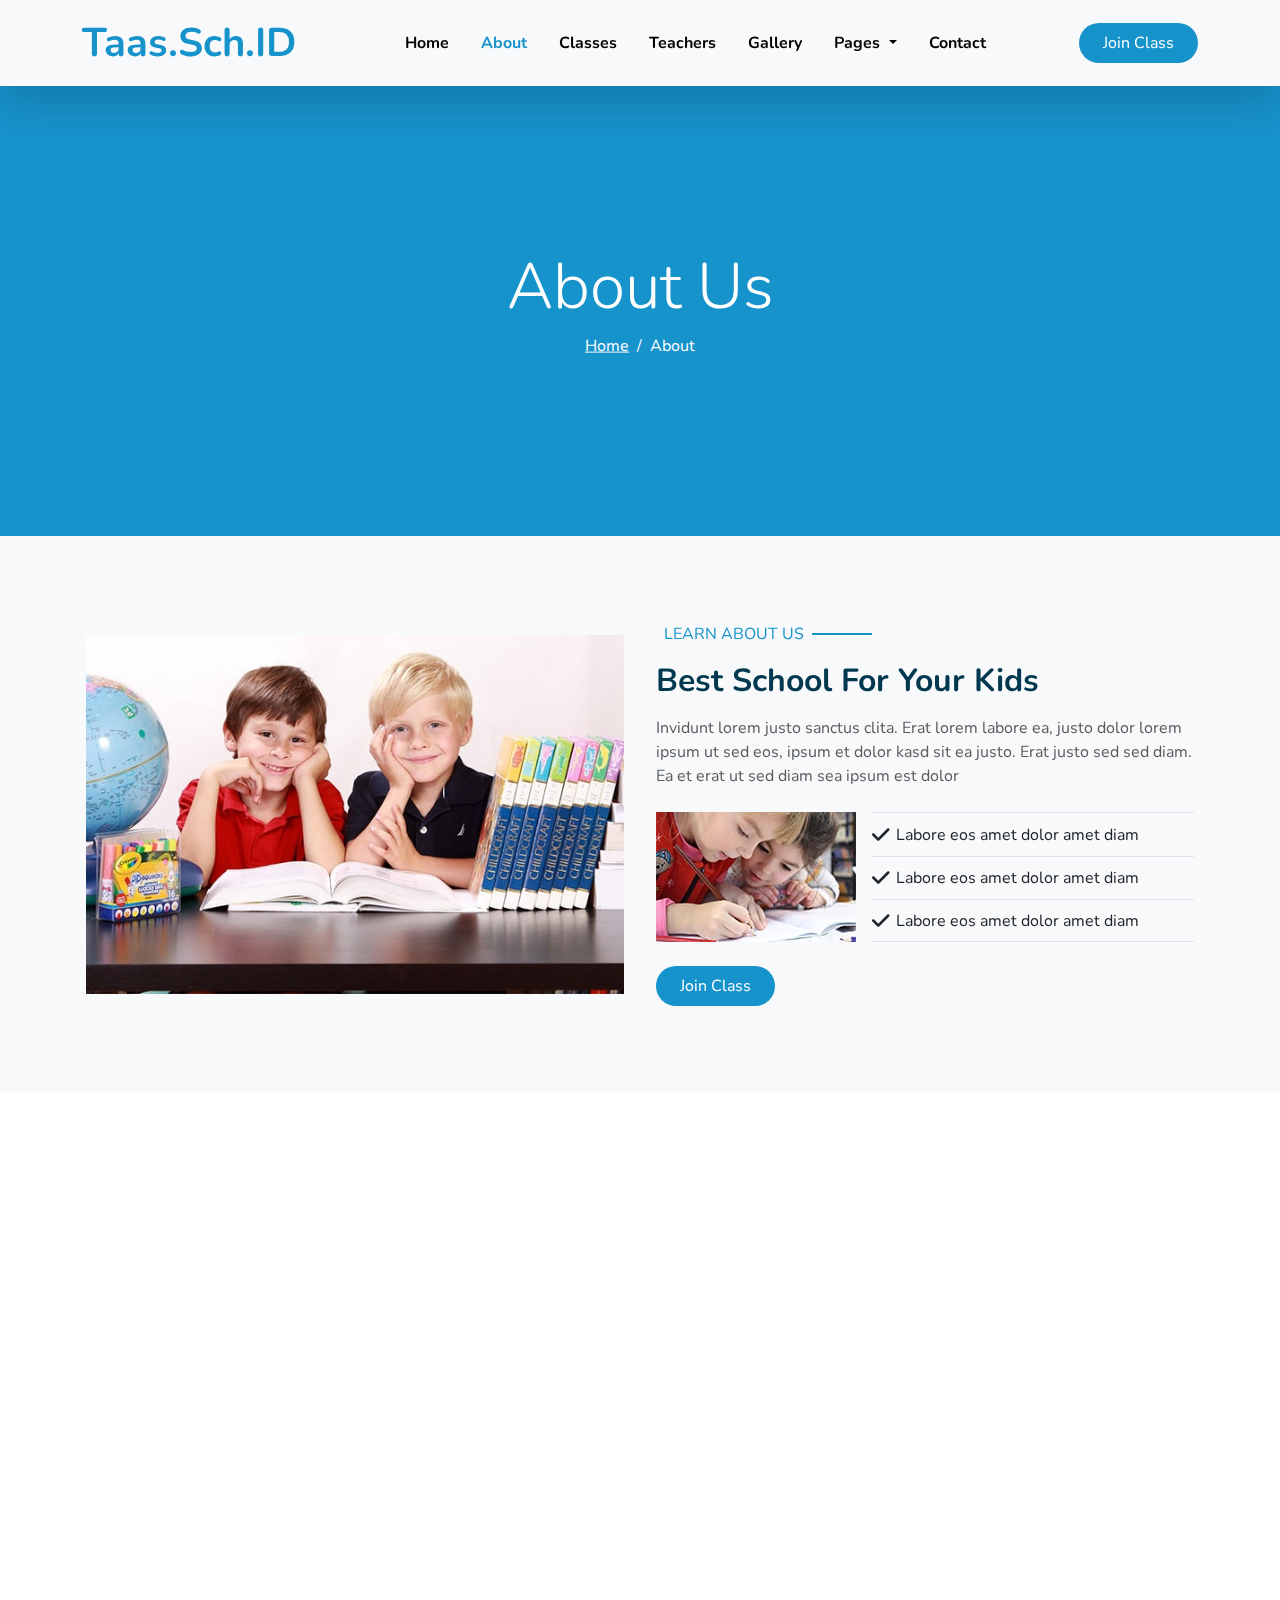
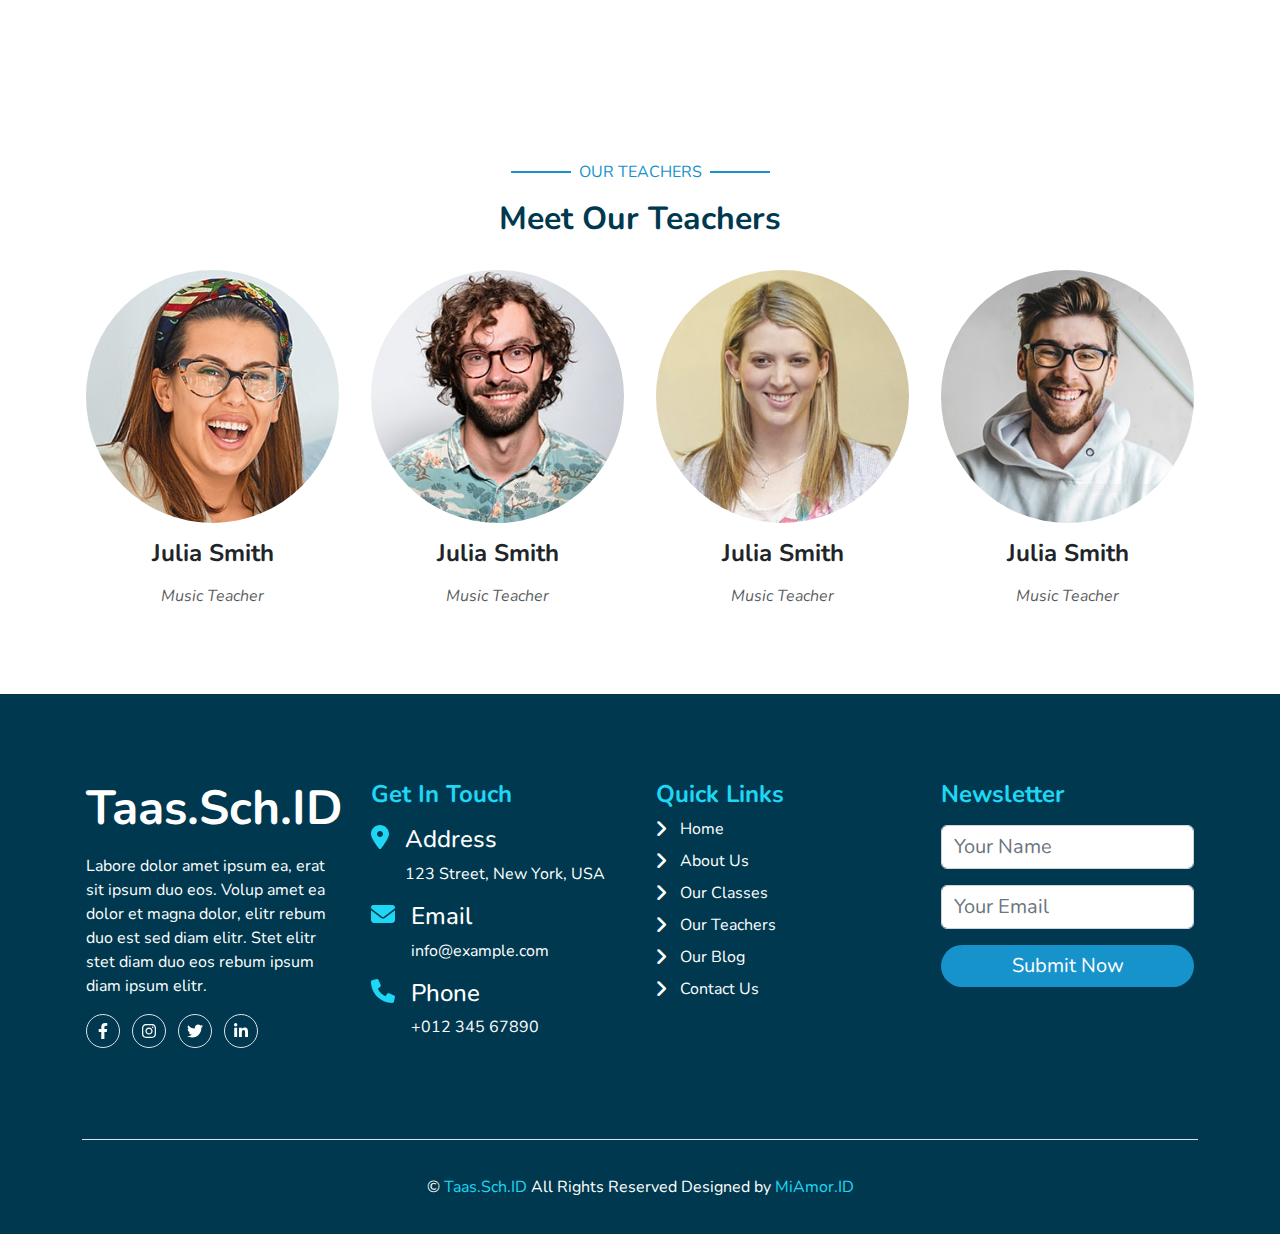
==== commit 58baa9e9: "giit" ====
--- a/about.html
+++ b/about.html
@@ -576,7 +576,7 @@
             <span>Taas.Sch.ID</span>
           </a>
           All Rights Reserved Designed by
-          <span> HTML Codex</span>
+          <span> MiAmor.ID</span>
         </div>
       </div>
     </footer>
